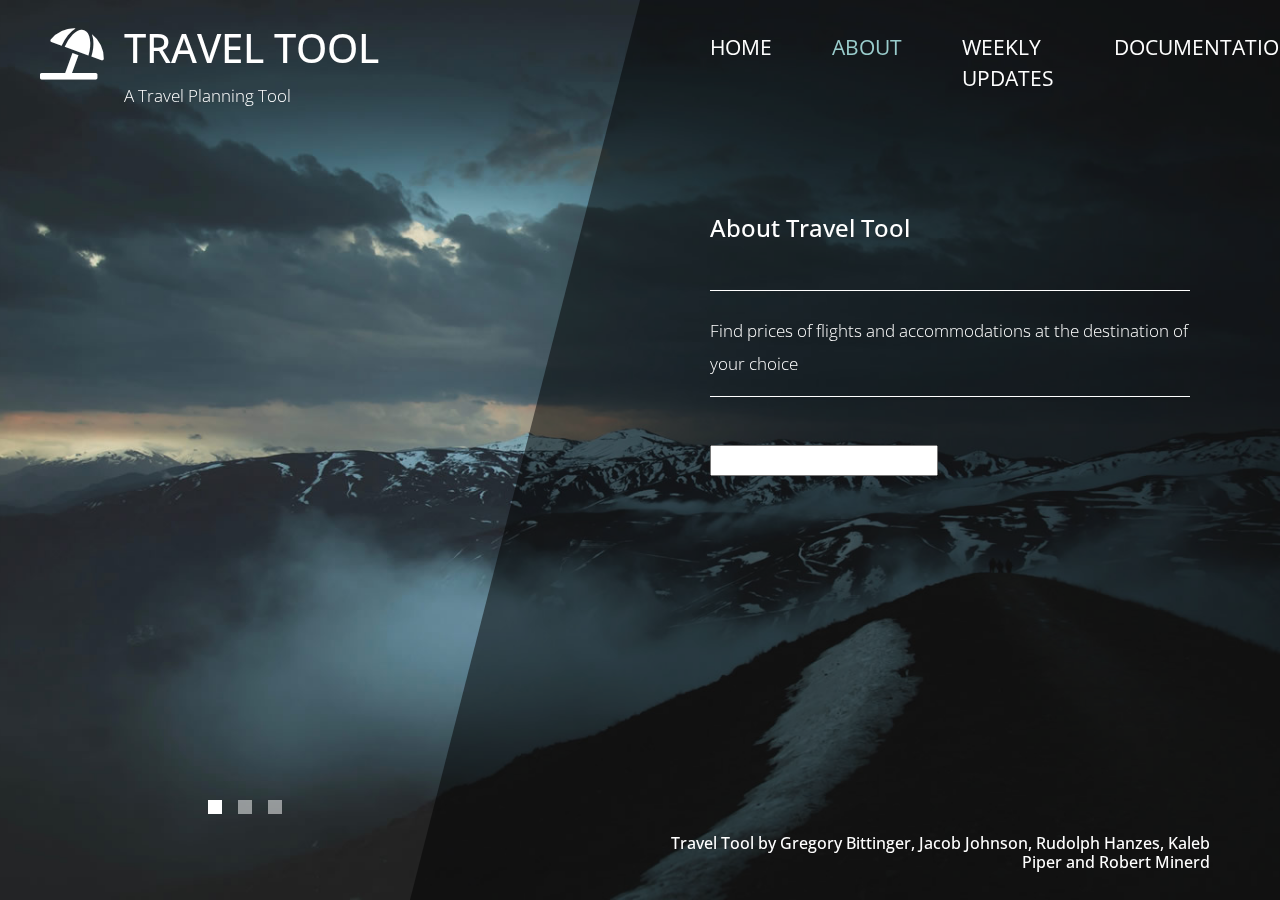
==== about.html @ 2666aa33 "Update about.html" ====
<!DOCTYPE html>
<html lang="en">

<head>
    <meta charset="UTF-8">
    <meta name="viewport" content="width=device-width, initial-scale=1.0">
    <meta http-equiv="X-UA-Compatible" content="ie=edge">
    <title>Travel Tool - About Page</title>
    <link href="https://fonts.googleapis.com/css?family=Open+Sans:300,400" rel="stylesheet" /> <!-- https://fonts.google.com/ -->
    <link href="css/bootstrap.min.css" rel="stylesheet" /> <!-- https://getbootstrap.com/ -->
    <link href="fontawesome/css/all.min.css" rel="stylesheet" /> <!-- https://fontawesome.com/ -->
    <link href="css/templatemo-diagoona.css" rel="stylesheet" />
    <link rel="icon" href="https://img.icons8.com/ios-filled/50/000000/trave-diary.png">
<!--

TemplateMo 550 Diagoona

https://templatemo.com/tm-550-diagoona

-->
</head>

<body>
    <div class="tm-container">        
        <div>
            <div class="tm-row pt-4">
                <div class="tm-col-left">
                    <div class="tm-site-header media">
                        <i class="fas fa-umbrella-beach fa-3x mt-1 tm-logo"></i>
                        <div class="media-body">
                            <h1 class="tm-sitename text-uppercase">Travel Tool</h1>
                            <p class="tm-slogon">A Travel Planning Tool</p>
                        </div>        
                    </div>
                </div>
                <div class="tm-col-right">
                    <nav class="navbar navbar-expand-lg" id="tm-main-nav">
                        <button class="navbar-toggler toggler-example mr-0 ml-auto" type="button" 
                            data-toggle="collapse" data-target="#navbar-nav" 
                            aria-controls="navbar-nav" aria-expanded="false" aria-label="Toggle navigation">
                            <span><i class="fas fa-bars"></i></span>
                        </button>
                        <div class="collapse navbar-collapse tm-nav" id="navbar-nav">
                            <ul class="navbar-nav text-uppercase">
                                <li class="nav-item">
                                    <a class="nav-link tm-nav-link" href="index.html">Home</a>
                                </li>
                                <li class="nav-item active">
                                    <a class="nav-link tm-nav-link" href="about.html">About <span class="sr-only">(current)</span></a>
                                </li>
                                <li class="nav-item">
                                    <a class="nav-link tm-nav-link" href="weeklyupdates.html">Weekly Updates</a>
                                </li>                            
                                <li class="nav-item">
                                    <a class="nav-link tm-nav-link" href="documentation.html">Documentation</a>
                                </li>
                                <li class="nav-item">
                                    <a class="nav-link tm-nav-link" href="team.html">Meet the Team</a>
                                </li>
                            </ul>                            
                        </div>                        
                    </nav>
                </div>
            </div>
            
            <div class="tm-row">
                <div class="tm-col-left"></div>
                <main class="tm-col-right">
                    <section class="tm-content tm-about">
                        <h2 class="mb-5 tm-content-title">About Travel Tool</h2>
                        <hr class="mb-4">
                            <p>Find prices of flights and accommodations at the destination of your choice</p>
                        <hr class="mb-5">
                            <input type="text">
                    </section>
                </main>
            </div>
        </div>        

        <div class="tm-row">
            <div class="tm-col-left text-center">            
                <ul class="tm-bg-controls-wrapper">
                    <li class="tm-bg-control active" data-id="0"></li>
                    <li class="tm-bg-control" data-id="1"></li>
                    <li class="tm-bg-control" data-id="2"></li>
                </ul>            
            </div>        
            <div class="tm-col-right tm-col-footer">
                <footer class="tm-site-footer text-right">
                   <h6>Travel Tool by Gregory Bittinger, Jacob Johnson, Rudolph Hanzes, Kaleb Piper and Robert Minerd</h6>
                </footer>
            </div>   
        </div>        

        <!-- Diagonal background design -->
        <div class="tm-bg">
            <div class="tm-bg-left"></div>
            <div class="tm-bg-right"></div>
        </div>
    </div>

    <script src="js/jquery-3.4.1.min.js"></script>
    <script src="js/bootstrap.min.js"></script>
    <script src="js/jquery.backstretch.min.js"></script>
    <script src="js/templatemo-script.js"></script>
</body>
</html>
---- css/templatemo-diagoona.css ----
/*

TemplateMo 550 Diagoona

https://templatemo.com/tm-550-diagoona

*/

body {
    font-family: 'Open Sans', Arial, sans-serif;
    font-size: 17px;
    font-weight: 300;
    overflow-x: hidden;
    color: white;
    background-color: #2C353C;
}

a { 
    transition: all 0.3s ease; 
    text-decoration: none;
}

ul { padding: 0; }
a:hover { text-decoration: none; }
button:focus { outline: none; }
p { line-height: 1.9; }
.tm-logo { margin-right: 20px; }
.tm-slogan { font-size: 0.8rem; }

/* Navigation */
.navbar-toggler {
    padding: 8px 15px;
    border: 0;
    border-radius: 0;
    transform: skewX(-15deg);
    background-color: rgba(0,0,0,0.5);
    color: white;    
}

.navbar-toggler i { transform: skewX(15deg); }

.navbar-expand-lg {
    padding-left: 0;
    padding-right: 0;
}

.navbar-expand-lg .navbar-nav .nav-link { padding: 0; }

.navbar-expand-lg .navbar-nav .tm-nav-link {
    font-size: 1.3rem;
    font-weight: 400;
    color: white;    
    padding-bottom: 30px;    
}

.nav-item { margin-right: 60px; }

.nav-item:last-child { margin-right: 0; }

.nav-item.active .tm-nav-link,
.nav-item:hover .tm-nav-link {
    color: #9CC;
}

/* Page Background */
.tm-bg {
    position: absolute;
    left: 0;
    right: 0;
    width: 100%;
    height: 100%;
    display: flex;
    z-index: -1000;
}

.tm-bg-left,
.tm-bg-right {
    position: relative;
    width: 50%;
    height: 100%;
}

.tm-bg-right { background-color: rgba(0,0,0,0.5); }

.tm-bg-left {
    border-right: 230px solid rgba(0,0,0,0.5);
    border-top: 100vh solid transparent;
}

.tm-bg-controls-wrapper {
    display: inline-block;
    margin-left: -150px;
}

.tm-bg-control {
    display: inline-block;
    width: 14px;
    height: 14px;
    background-color: rgba(255,255,255,0.5);
    margin: 6px;
    cursor: pointer;
}

.tm-bg-control.active,
.tm-bg-control:hover {
    background-color: white;
}

.tm-container {
    width: 100%;
    height: 100%;
    min-height: 100vh;
    position: relative;
    display: flex;
    flex-direction: column;
    justify-content: space-between;  
}

.tm-row { display: flex; }

.tm-col-left {
    width: 50%;
    height: 100%;
    padding-left: 40px;  
    padding-right: 40px;
}

.tm-col-right {
    width: 50%;
    height: 100%;
    padding-left: 70px;
    padding-right: 70px;
}

.tm-content {
    max-width: 660px;
    margin-top: 50px;
    padding-right: 20px;
}

.tm-about { max-width: 525px; }

::-webkit-scrollbar {
    -webkit-appearance: none;
    width: 10px;
}
  
::-webkit-scrollbar-thumb {
    border-radius: 5px;
    background-color: rgba(255,255,255,.8);
    box-shadow: 0 0 1px rgba(255,255,255,.8);
}

.tm-content-title { font-size: 1.5rem; }
hr { border-top: 1px solid white; }

.btn {
    padding: 10px 25px;
    border-radius: 0;
}

.btn-big {
    padding: 9px 40px;
    font-size: 1.2rem;;
}

.btn-primary {
    background-color: white;
    color: black;
    border: 0;
}

.btn-primary:hover {
    background-color: #9CC;
    color: black;
}

.tm-site-footer {
    padding: 40px 0 20px;
    max-width: 660px;
    font-size: 0.95rem;
}

.tm-col-footer { padding-left: 0; }
.tm-text-link { color: white; }

.tm-text-link:hover,
.tm-text-link:focus {
    color: #9CC;
}

/* Service */ 
.tm-service-text { max-width: 365px; }
.tm-service-img { margin-right: 25px; }
.tm-service-img-r { margin-left: 25px; }

/* Contact */
.form-control,
textarea {    
    color: white;
    background-color: transparent;
    background-clip: padding-box;
    border: none;
    border-bottom: 1px solid #999A9B;
    border-radius: 0;
    transition: border-color 0.15s ease-in-out, box-shadow 0.15s ease-in-out;
    padding: 10px 0;
    font-family: 'Open Sans', Arial, sans-serif;
    font-size: 1rem;
    font-weight: 400;
    line-height: 1.5;
}

.form-control:focus {
    color: white;
    background-color: transparent;    
    box-shadow: none;
    border-color: #9CC;
    outline: none;
}

.mb-85 { margin-bottom: 85px; }
.tm-contact-main { max-width: 690px; }

.tm-contact {
    max-width: 420px;
    margin-left: auto;
    margin-right: auto;
}

.form-control::-webkit-input-placeholder { color: white; } /* Edge */  
.form-control:-ms-input-placeholder { color: white; } /* Internet Explorer 10-11 */  
.form-control::placeholder { color: white; }

@media (max-width: 1200px) {
    .nav-item { margin-right: 30px; }

    .tm-page-right {
        padding-left: 30px;
        padding-right: 30px;
    }
}

@media (max-width: 992px) {    
    .tm-nav {
        position: absolute;
        background: rgba(0, 0, 0, 0.8);
        color: white;
        top: 44px;
        right: 4px;
    }

    .navbar-expand-lg .navbar-nav .tm-nav-link {
        color: white;
        font-size: 1.1rem;
        padding: 13px 20px;
    }

    .nav-item { margin-right: 0; }

    .nav-item.active .tm-nav-link,
    .nav-item:hover .tm-nav-link {
        color: #9CC;
    }

    .tm-content { margin-top: 20px; }
    .tm-site-footer { padding-top: 40px; }
    .tm-col-left { width: 40%; }

    .tm-col-right {
        width: 60%;
        padding-left: 100px;
        padding-right: 30px;
    }
    
    .tm-col-footer { padding-left: 0; }
}

@media (max-width: 768px) {
    .tm-row { flex-direction: column; }

    .tm-col-left,
    .tm-col-right,
    .tm-bg-left,
    .tm-bg-right {
        width: 100%;
    }

    #tm-main-nav {
        position: fixed;
        top: 50px;
        right: 40px;
        padding-bottom: 0;
    }  
    
    .tm-bg { flex-direction: column; }

    .tm-bg-left {
        height: 200px;        
        border-bottom: 50px solid rgba(0,0,0,0.5);
        border-right: 0;
        border-top: 0;
    }

    .tm-bg-right { height: calc(100% - 200px); }

    .tm-bg-controls-wrapper {
        margin-left: 0;
        margin-top: 50px;
    }

    .tm-content {
        max-height: none;
        margin-top: 40px;
    }

    .tm-col-right {
        padding-top: 40px;
        padding-left: 30px;
    }

    .tm-col-footer {
        padding-left: 10px;
        padding-right: 10px;
    }
}

@media (max-width: 460px) {
    .tm-logo { margin-right: 15px; }
    .tm-sitename { font-size: 1.8rem; }
    .tm-slogon { font-size: 0.8rem; }
}

@media (max-width: 450px), (min-width: 768px) and (max-width: 830px), (min-width: 992px) and (max-width: 1040px) {
    .tm-service-media { flex-direction: column; }
    .tm-service-media-img-l { flex-direction: column-reverse; }
    .tm-service-text { margin-top: 20px; }
    .tm-service-img { margin-right: 0; }
    .tm-service-img-r { margin-left: 0; }
}
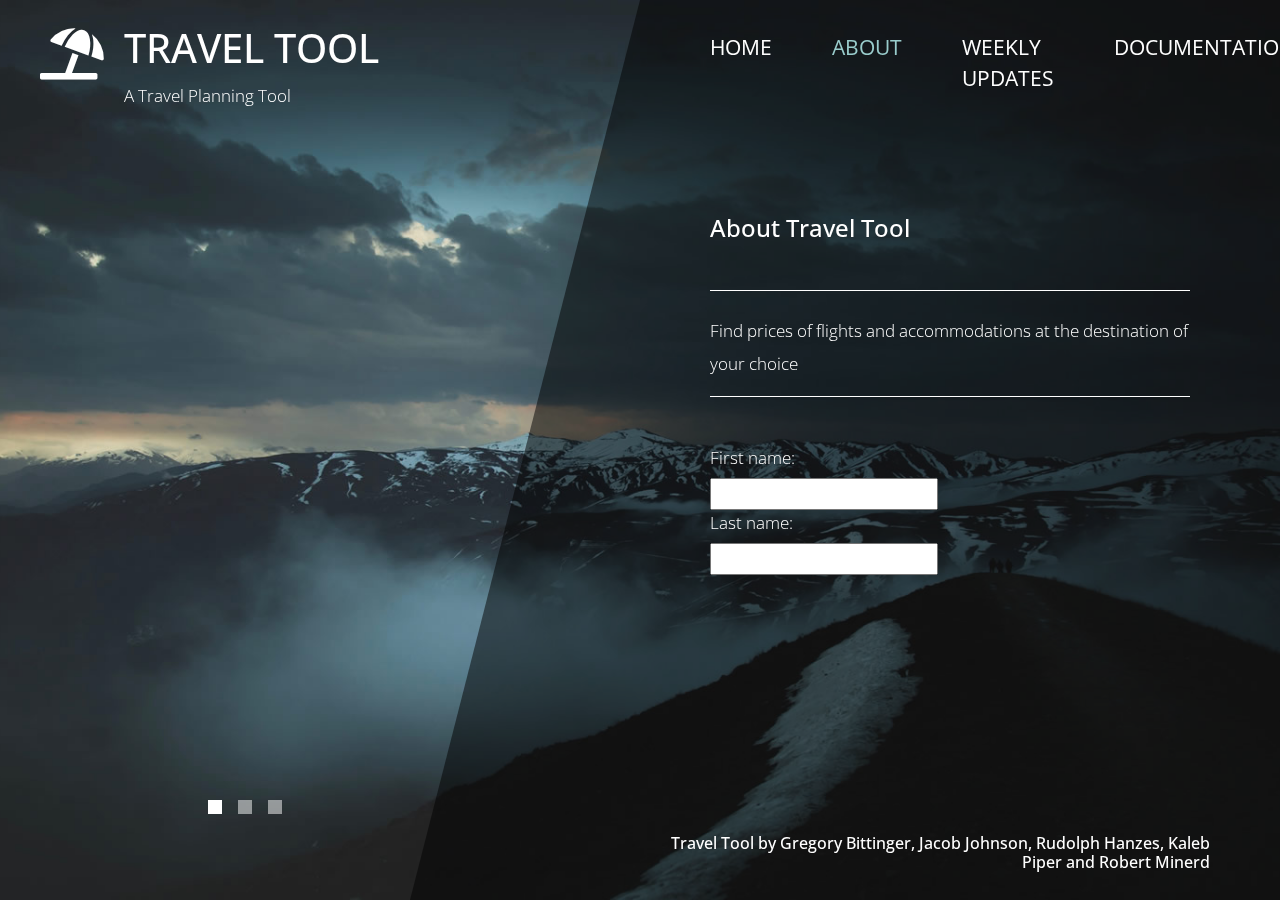
==== commit 0e44c4d6: "Update about.html" ====
--- a/about.html
+++ b/about.html
@@ -71,7 +71,12 @@
                         <hr class="mb-4">
                             <p>Find prices of flights and accommodations at the destination of your choice</p>
                         <hr class="mb-5">
-                            <input type="text">
+                        <form>
+                            <label for="fname">First name:</label><br>
+                            <input type="text" id="fname" name="fname"><br>
+                            <label for="lname">Last name:</label><br>
+                            <input type="text" id="lname" name="lname">
+                        </form>
                     </section>
                 </main>
             </div>
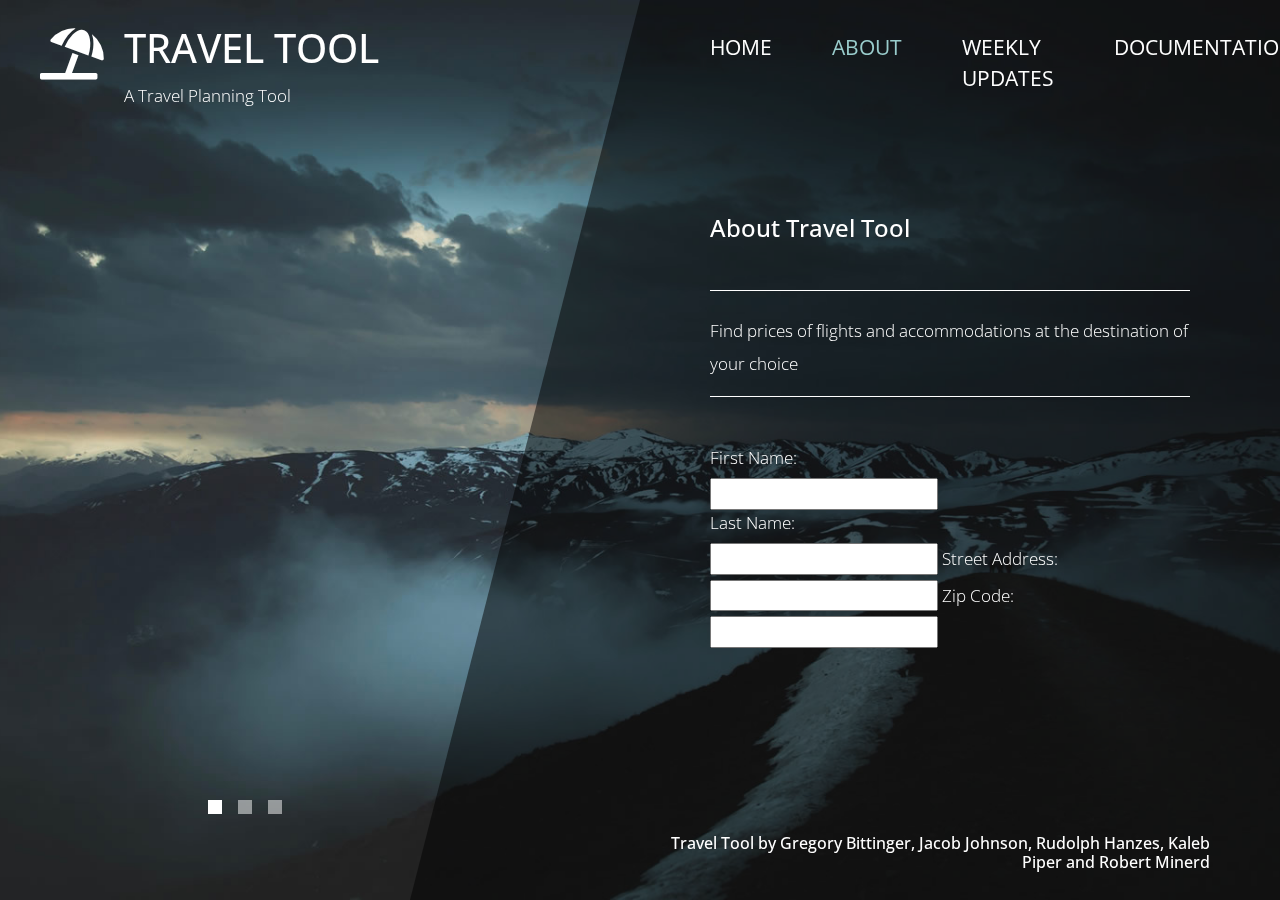
==== commit e276142a: "Update about.html" ====
--- a/about.html
+++ b/about.html
@@ -72,10 +72,14 @@
                             <p>Find prices of flights and accommodations at the destination of your choice</p>
                         <hr class="mb-5">
                         <form>
-                            <label for="fname">First name:</label><br>
+                            <label for="fname">First Name:</label><br>
                             <input type="text" id="fname" name="fname"><br>
-                            <label for="lname">Last name:</label><br>
-                            <input type="text" id="lname" name="lname">
+                            <label for="lname">Last Name:</label><br>
+                            <input type="text" id="lname" name="lname">  
+                            <label for="address">Street Address:</label><br>
+                            <input type="text" id="address" name="address">
+                            <label for="Zip">Zip Code:</label><br>
+                            <input type="text" id="Zip" name="Zip">
                         </form>
                     </section>
                 </main>
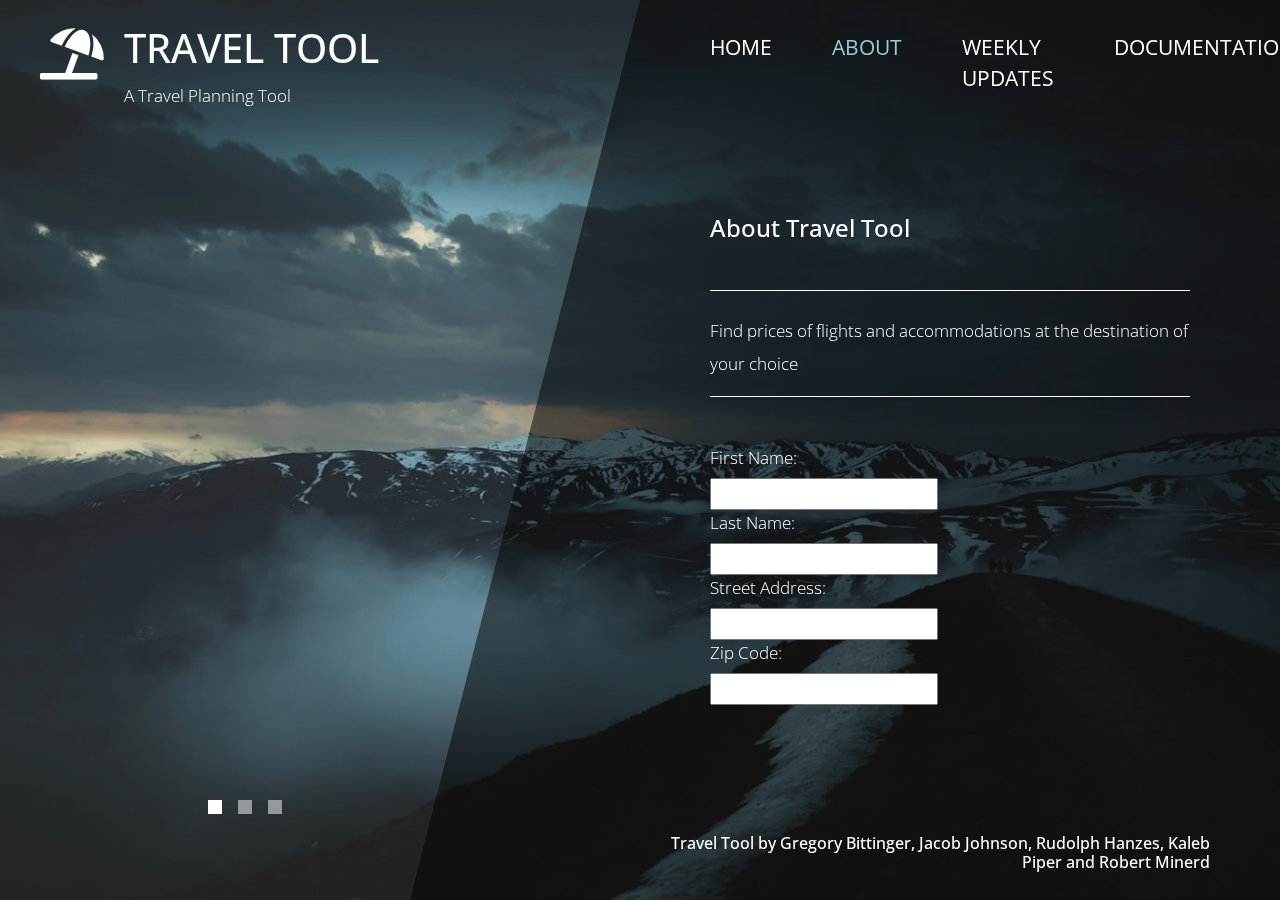
==== commit eb009411: "Update about.html" ====
--- a/about.html
+++ b/about.html
@@ -75,11 +75,11 @@
                             <label for="fname">First Name:</label><br>
                             <input type="text" id="fname" name="fname"><br>
                             <label for="lname">Last Name:</label><br>
-                            <input type="text" id="lname" name="lname">  
+                            <input type="text" id="lname" name="lname"><br>  
                             <label for="address">Street Address:</label><br>
-                            <input type="text" id="address" name="address">
+                            <input type="text" id="address" name="address"><br>
                             <label for="Zip">Zip Code:</label><br>
-                            <input type="text" id="Zip" name="Zip">
+                            <input type="text" id="Zip" name="Zip"><br>
                         </form>
                     </section>
                 </main>
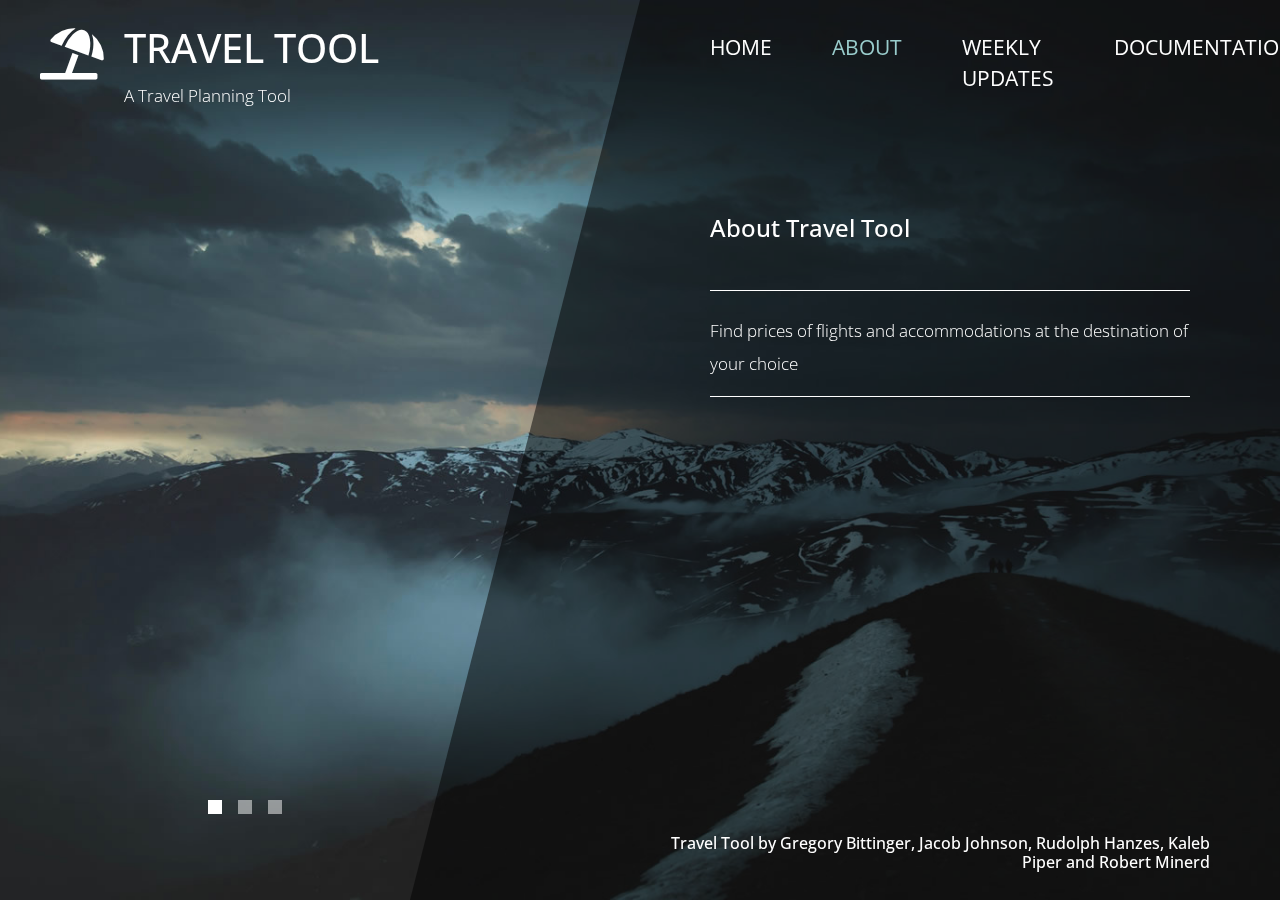
==== commit e252147f: "Update about.html" ====
--- a/about.html
+++ b/about.html
@@ -57,6 +57,9 @@
                                 <li class="nav-item">
                                     <a class="nav-link tm-nav-link" href="team.html">Meet the Team</a>
                                 </li>
+                                <li class="nav-item">
+                                    <a class="nav-link tm-nav-link" href="tripplanner.html">Plan Your Trip</a>
+                                </li>
                             </ul>                            
                         </div>                        
                     </nav>
@@ -71,16 +74,6 @@
                         <hr class="mb-4">
                             <p>Find prices of flights and accommodations at the destination of your choice</p>
                         <hr class="mb-5">
-                        <form>
-                            <label for="fname">First Name:</label><br>
-                            <input type="text" id="fname" name="fname"><br>
-                            <label for="lname">Last Name:</label><br>
-                            <input type="text" id="lname" name="lname"><br>  
-                            <label for="address">Street Address:</label><br>
-                            <input type="text" id="address" name="address"><br>
-                            <label for="Zip">Zip Code:</label><br>
-                            <input type="text" id="Zip" name="Zip"><br>
-                        </form>
                     </section>
                 </main>
             </div>
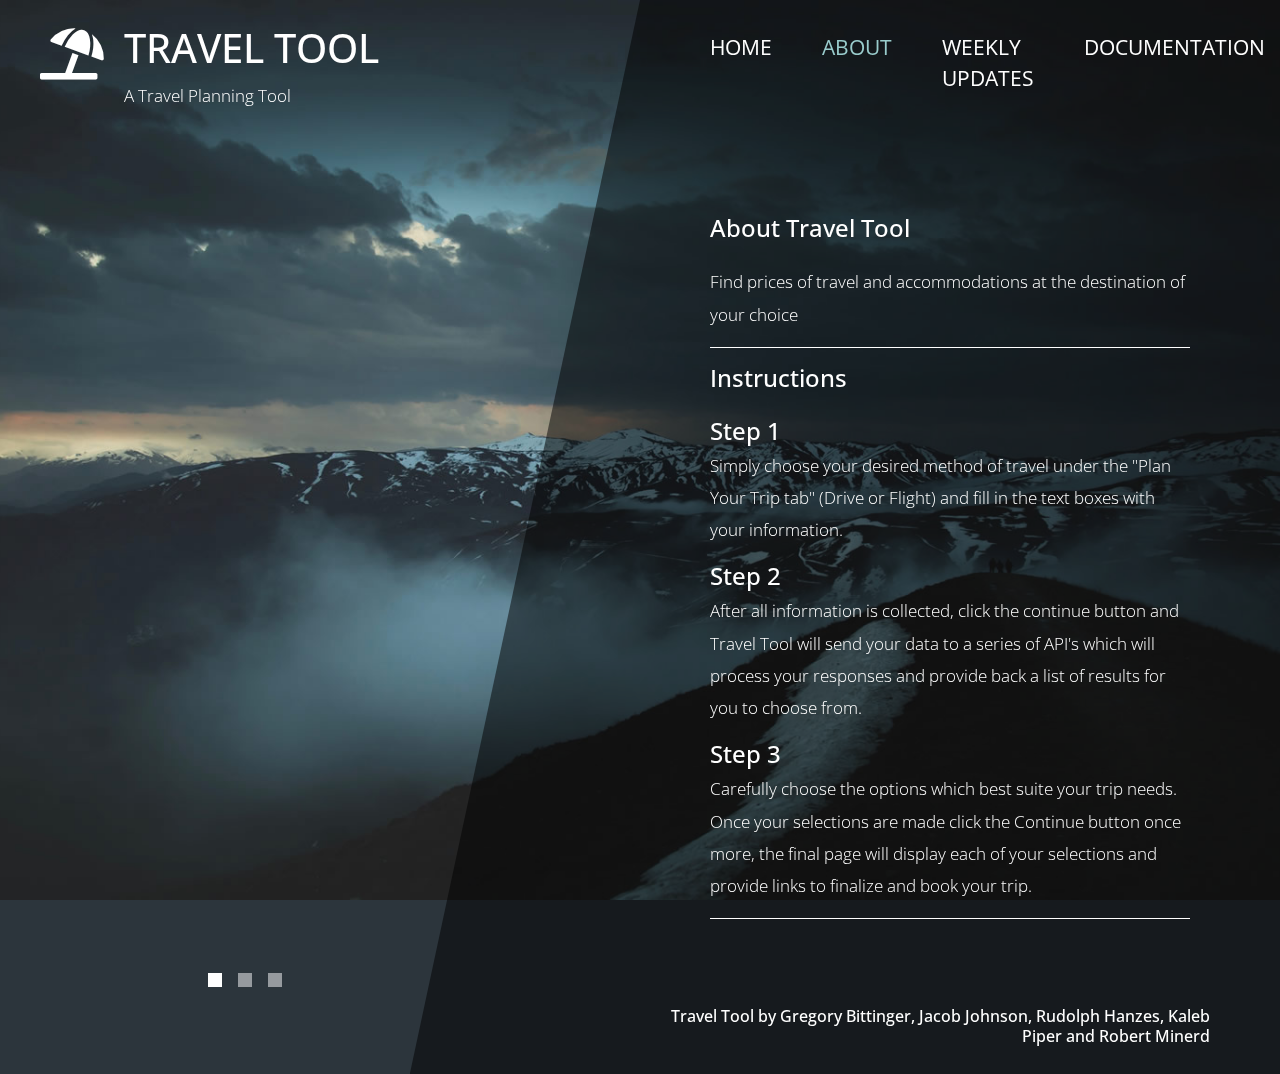
==== commit d207af53: "Added some instruction steps" ====
--- a/about.html
+++ b/about.html
@@ -12,11 +12,8 @@
     <link href="css/templatemo-diagoona.css" rel="stylesheet" />
     <link rel="icon" href="https://img.icons8.com/ios-filled/50/000000/trave-diary.png">
 <!--
-
 TemplateMo 550 Diagoona
-
 https://templatemo.com/tm-550-diagoona
-
 -->
 </head>
 
@@ -60,6 +57,9 @@
                                 <li class="nav-item">
                                     <a class="nav-link tm-nav-link" href="tripplanner.html">Plan Your Trip</a>
                                 </li>
+                                <li class="nav-item">
+                                    <a class="nav-link tm-nav-link" href="yourtrip.html">Your Trip</a>
+                                </li>
                             </ul>                            
                         </div>                        
                     </nav>
@@ -70,9 +70,21 @@
                 <div class="tm-col-left"></div>
                 <main class="tm-col-right">
                     <section class="tm-content tm-about">
-                        <h2 class="mb-5 tm-content-title">About Travel Tool</h2>
-                        <hr class="mb-4">
-                            <p>Find prices of flights and accommodations at the destination of your choice</p>
+                        <h2 class="mb-4 tm-content-title">About Travel Tool</h2>
+                            <p>Find prices of travel and accommodations at the destination of your choice</p>
+                        <hr class="mb-3">
+                        <h2 class="mb-4 tm-content-title">Instructions</h2>
+                            <h2 class="mb-1 tm-content-title">Step 1</h2>
+                                <p>Simply choose your desired method of travel under the "Plan Your Trip tab" 
+                                    (Drive or Flight) and fill in the text boxes with your information.</p>
+                            <h2 class="mb-1 tm-content-title">Step 2</h2>
+                                <p>After all information is collected, click the continue button and Travel 
+                                    Tool will send your data to a series of API's which will process your 
+                                    responses and provide back a list of results for you to choose from.</p>
+                            <h2 class="mb-1 tm-content-title">Step 3</h2>
+                                <p>Carefully choose the options which best suite your trip needs. Once your 
+                                    selections are made click the Continue button once more, the final page 
+                                    will display each of your selections and provide links to finalize and book your trip.</p>
                         <hr class="mb-5">
                     </section>
                 </main>
--- a/css/templatemo-diagoona.css
+++ b/css/templatemo-diagoona.css
@@ -53,7 +53,7 @@
     padding-bottom: 30px;    
 }
 
-.nav-item { margin-right: 60px; }
+.nav-item { margin-right: 50px; }
 
 .nav-item:last-child { margin-right: 0; }
 
@@ -177,7 +177,7 @@
 
 .tm-site-footer {
     padding: 40px 0 20px;
-    max-width: 660px;
+    max-width: 670x;
     font-size: 0.95rem;
 }
 
